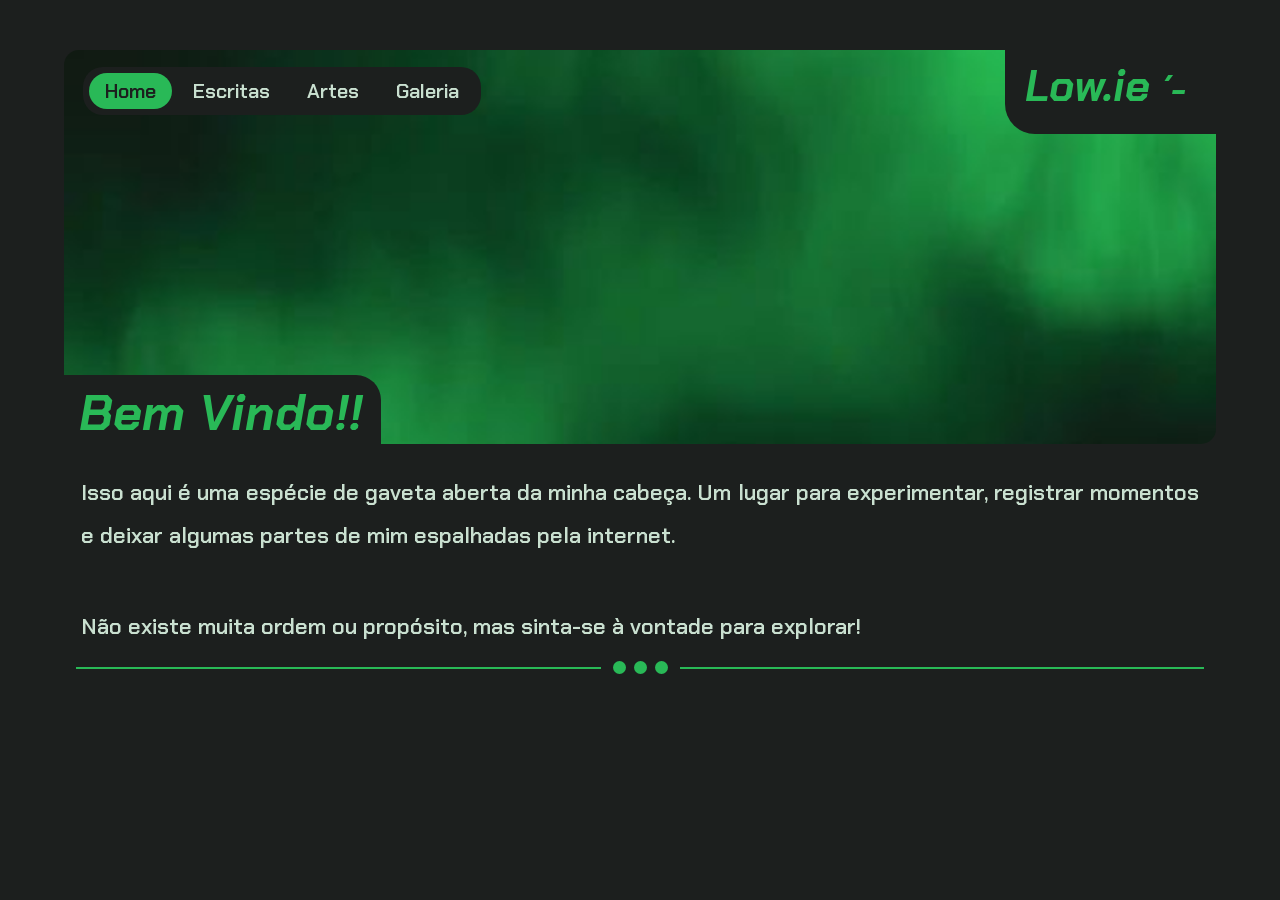
==== index.html @ e08007ea "commit inicial - página home" ====
<!DOCTYPE html>
<html lang="pt-br">

<head>
    <meta charset="UTF-8">
    <meta name="viewport" content="width=device-width, initial-scale=1.0">

    <title>Low.ie - Meu Cantinho</title>

    <!-- Fonte -->
    <link rel="preconnect" href="https://fonts.googleapis.com">
    <link rel="preconnect" href="https://fonts.gstatic.com" crossorigin>
    <link href="https://fonts.googleapis.com/css2?family=Chakra+Petch:wght@400;500;600;700&display=swap" rel="stylesheet">

    <!-- CSS -->
    <link rel="stylesheet" href="style.css">
</head>

<body>

    <main class="container">

        <!-- Cabeçalho e Banner -->
        <header class="cabecalho">

            <div class="banner">

                <!-- Navegação -->
                <nav class="navegacao">
                    <a href="index.html" class="ativo">Home</a>
                    <a href="escritas.html">Escritas</a>
                    <a href="artes.html">Artes</a>
                    <a href="galeria.html">Galeria</a>
                </nav>

                <!-- Identidade -->
                <div class="logo">
                    <span>Low.ie</span>
                    <span class="detalhe-logo">´-</span>
                </div>

                <!-- Título -->
                <h1 class="titulo-banner">Bem Vindo!!</h1>

            </div>

        </header>

        <!-- Apresentação -->
        <section class="apresentacao">

            <p>
                Isso aqui é uma espécie de gaveta aberta da minha cabeça.
                Um lugar para experimentar, registrar momentos e deixar
                algumas partes de mim espalhadas pela internet.
            </p>

            <p class="convite">
                Não existe muita ordem ou propósito, mas sinta-se à
                vontade para explorar!
            </p>

        </section>

        <!-- Divisor decorativo -->
        <div class="divisor">

            <div class="linha"></div>

            <div class="pontos">
                <span></span>
                <span></span>
                <span></span>
            </div>

        </div>

    </main>

</body>

</html>
---- style.css ----
/* ==============================
   CONFIGURAÇÕES GERAIS
============================== */

* {
    margin: 0;
    padding: 0;
    box-sizing: border-box;
}

:root {
    --fundo: #1c1f1e;
    --verde: #29b957;
    --texto: #c9e0d0;
    --preto: #1c1f1e;
}

body {
    background-color: var(--fundo);
    color: var(--texto);
    font-family: 'Chakra Petch', sans-serif;
}

.container {
    width: 90%;
    max-width: 1200px;
    margin: 50px auto;
}


/* ==============================
   BANNER E CABEÇALHO
============================== */

.banner {
    width: 100%;
    height: 394px;

    background-image: url(assets/img/banner.jpg);
    background-size: cover;
    background-position: center;

    border-radius: 15px 0 15px 0;

    position: relative;
}


/* ==============================
   NAVEGAÇÃO
============================== */

.navegacao {
    position: absolute;
    top: 17px;
    left: 19px;

    display: flex;
    align-items: center;
    gap: 5px;

    background-color: var(--preto);
    padding: 6px;

    border-radius: 20px;
}

.navegacao a {
    color: var(--texto);
    text-decoration: none;

    font-size: 20px;
    font-weight: 600;

    padding: 5px 16px;

    border-radius: 20px;

    transition: 0.3s;
}

.navegacao a:hover {
    color: var(--verde);
}

.navegacao a.ativo {
    background-color: var(--verde);
    color: var(--preto);
}


/* ==============================
   LOGO
============================== */

.logo {
    position: absolute;
    top: 0;
    right: 0;

    background-color: var(--preto);

    padding: 8px 30px 20px 20px;

    border-radius: 0 0 0 30px;

    color: var(--verde);

    font-size: 43px;
    font-weight: 700;
    font-style: italic;
}

.detalhe-logo {
    font-size: 35px;
}


/* ==============================
   TÍTULO DO BANNER
============================== */

.titulo-banner {
    position: absolute;
    bottom: -1px;
    left: 0;

    background-color: var(--preto);

    padding: 5px 18px 0 15px;

    border-radius: 0 25px 0 0;

    color: var(--verde);

    font-size: 50px;
    font-weight: 700;
    font-style: italic;
}


/* ==============================
   APRESENTAÇÃO
============================== */

.apresentacao {
    padding: 28px 17px 0;

    font-size: 22px;
    font-weight: 600;
    line-height: 1.95;
    text-align: justify;
}

.apresentacao p {
    margin-bottom: 48px;
}

.apresentacao .convite {
    margin-bottom: 12px;
}


/* ==============================
   DIVISOR
============================== */

.divisor {
    display: flex;
    align-items: center;
    justify-content: center;

    position: relative;

    margin: 18px 12px 0;
}

.linha {
    width: 100%;
    height: 2px;

    background-color: var(--verde);
}

.pontos {
    position: absolute;

    display: flex;
    gap: 8px;

    background-color: var(--fundo);
    padding: 0 12px;
}

.pontos span {
    width: 13px;
    height: 13px;

    background-color: var(--verde);

    border-radius: 50%;
}


/* ==============================
   RESPONSIVIDADE
============================== */

@media (max-width: 768px) {

    .container {
        width: 92%;
        margin: 25px auto;
    }

    .banner {
        height: 300px;
    }

    .navegacao {
        top: 12px;
        left: 10px;
        gap: 0;
    }

    .navegacao a {
        font-size: 15px;
        padding: 6px 10px;
    }

    .logo {
        font-size: 28px;
        padding: 8px 15px 12px 15px;
    }

    .detalhe-logo {
        font-size: 25px;
    }

    .titulo-banner {
        font-size: 35px;
    }

    .apresentacao {
        font-size: 17px;
        padding: 22px 10px 0;
    }

    .apresentacao p {
        margin-bottom: 30px;
    }

}

@media (max-width: 480px) {

    .banner {
        height: 240px;
    }

    .navegacao {
        top: 12px;
        left: 8px;
    }

    .navegacao a {
        font-size: 12px;
        padding: 6px 8px;
    }

    .logo {
        font-size: 21px;
    }

    .titulo-banner {
        font-size: 28px;
    }

    .apresentacao {
        font-size: 15px;
        line-height: 1.8;
    }

}
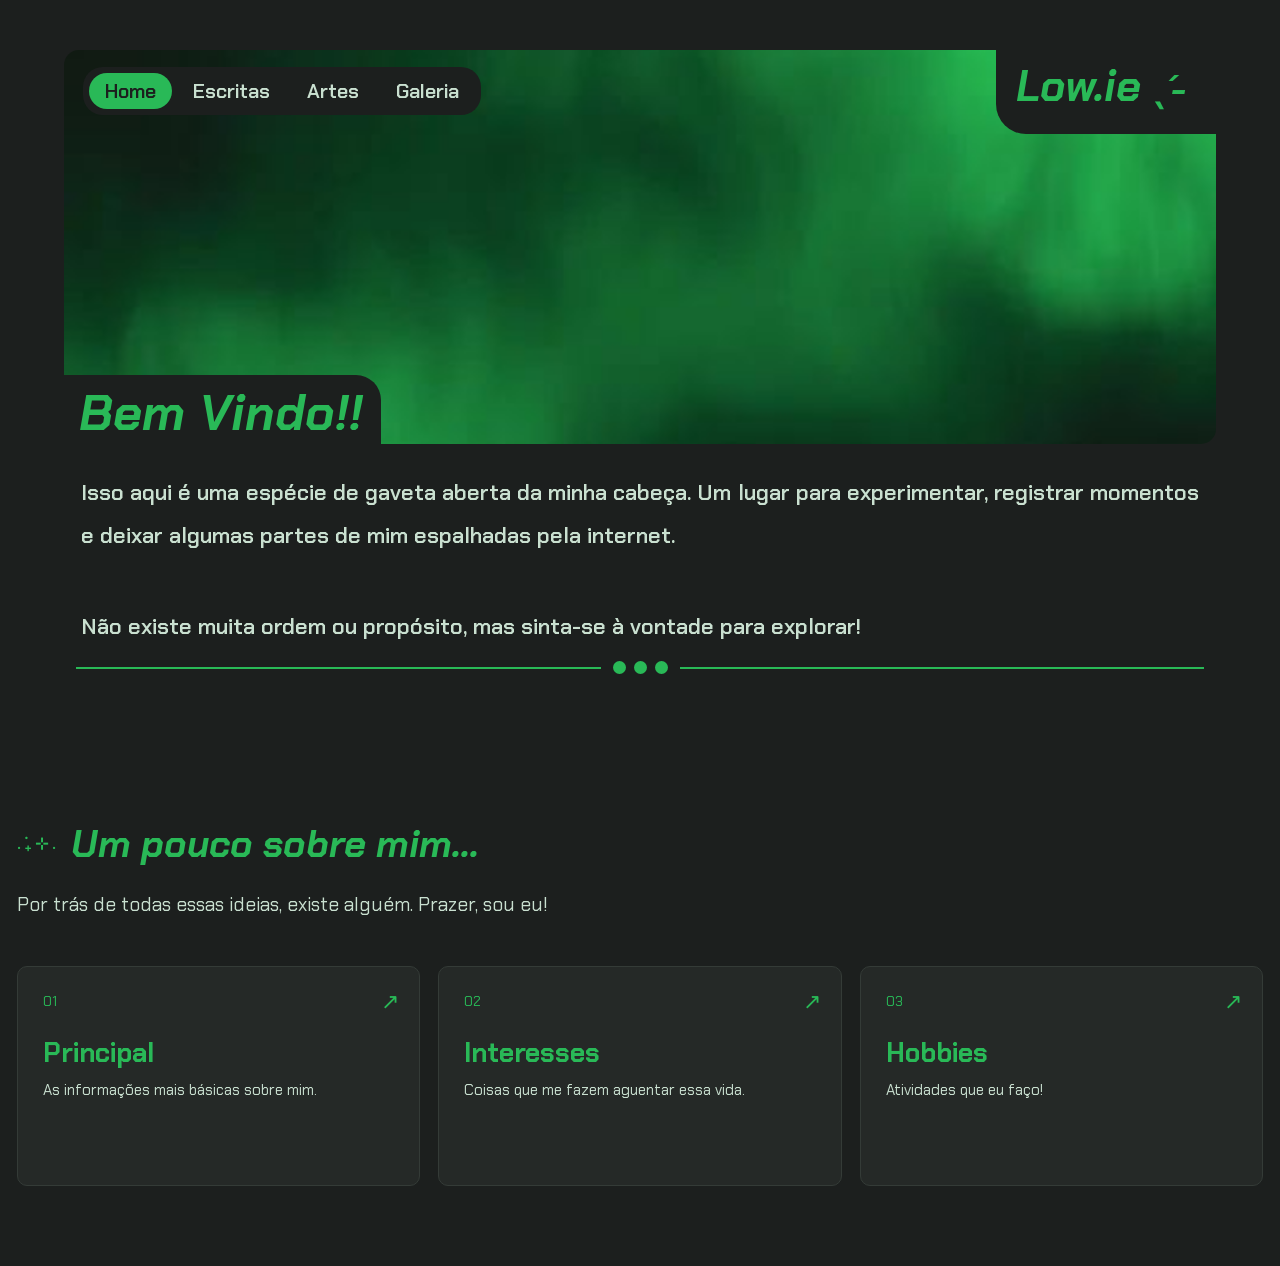
==== commit 032e9bd3: "add: scroll down para informações minhas" ====
--- a/index.html
+++ b/index.html
@@ -37,7 +37,7 @@
                 <!-- Identidade -->
                 <div class="logo">
                     <span>Low.ie</span>
-                    <span class="detalhe-logo">´-</span>
+                    <span class="detalhe-logo">ˎˊ-</span>
                 </div>
 
                 <!-- Título -->
@@ -78,6 +78,47 @@
 
     </main>
 
+    <!-- Nova seção -->
+    <section class="secao-conteudo revelar">
+
+        <div class="secao-titulo">
+            <span class="numero">. ݁₊ ⊹ . </span>
+            <h2>Um pouco sobre mim...</h2>
+        </div>
+
+        <p class="descricao-secao">
+            Por trás de todas essas ideias, existe alguém. Prazer, sou eu!
+        </p>
+
+        <div class="conteudo-categorias">
+
+            <a href="escritas.html" class="categoria">
+                <span>01</span>
+                <h3>Principal</h3>
+                <p>As informações mais básicas sobre mim.</p>
+                <span class="seta">↗</span>
+            </a>
+
+            <a href="artes.html" class="categoria">
+                <span>02</span>
+                <h3>Interesses</h3>
+                <p>Coisas que me fazem aguentar essa vida. </p>
+                <span class="seta">↗</span>
+            </a>
+
+            <a href="galeria.html" class="categoria">
+                <span>03</span>
+                <h3>Hobbies</h3>
+                <p>Atividades que eu faço!</p>
+                <span class="seta">↗</span>
+            </a>
+
+        </div>
+
+    </section>
+
+    <script src="script.js"></script>
+
 </body>
 
 </html>
--- a/style.css
+++ b/style.css
@@ -283,3 +283,135 @@
     }
 
 }
+
+/* ==============================
+   NOVA SEÇÃO
+============================== */
+
+.secao-conteudo {
+    padding: 100px 17px 80px;
+}
+
+.secao-titulo {
+    display: flex;
+    align-items: center;
+    gap: 15px;
+    margin-bottom: 20px;
+}
+
+.numero {
+    color: var(--verde);
+    font-size: 16px;
+    font-weight: 700;
+}
+
+.secao-titulo h2 {
+    color: var(--verde);
+    font-size: 38px;
+    font-style: italic;
+}
+
+.descricao-secao {
+    font-size: 19px;
+    line-height: 1.7;
+    max-width: 650px;
+    margin-bottom: 45px;
+}
+
+
+/* CATEGORIAS */
+
+.conteudo-categorias {
+    display: grid;
+    grid-template-columns: repeat(3, 1fr);
+    gap: 18px;
+}
+
+.categoria {
+    position: relative;
+
+    display: flex;
+    flex-direction: column;
+
+    min-height: 220px;
+    padding: 25px;
+
+    background-color: #252927;
+    border: 1px solid #343b37;
+    border-radius: 10px;
+
+    color: var(--texto);
+    text-decoration: none;
+
+    transition: 0.3s ease;
+}
+
+.categoria > span:first-child {
+    color: var(--verde);
+    font-size: 14px;
+}
+
+.categoria h3 {
+    color: var(--verde);
+    font-size: 27px;
+    margin-top: 25px;
+}
+
+.categoria p {
+    font-size: 15px;
+    line-height: 1.6;
+    margin-top: 8px;
+}
+
+.categoria .seta {
+    position: absolute;
+    right: 20px;
+    top: 20px;
+
+    font-size: 22px;
+    color: var(--verde);
+}
+
+.categoria:hover {
+    transform: translateY(-5px);
+    border-color: var(--verde);
+    background-color: #29312c;
+}
+
+
+/* ==============================
+   ANIMAÇÃO DE SCROLL
+============================== */
+
+.revelar {
+    opacity: 0;
+    transform: translateY(35px);
+
+    transition:
+        opacity 0.9s ease,
+        transform 0.9s ease;
+}
+
+.revelar.visivel {
+    opacity: 1;
+    transform: translateY(0);
+}
+
+
+/* RESPONSIVIDADE */
+
+@media (max-width: 768px) {
+
+    .conteudo-categorias {
+        grid-template-columns: 1fr;
+    }
+
+    .secao-titulo h2 {
+        font-size: 30px;
+    }
+
+    .secao-conteudo {
+        padding: 70px 10px;
+    }
+
+}
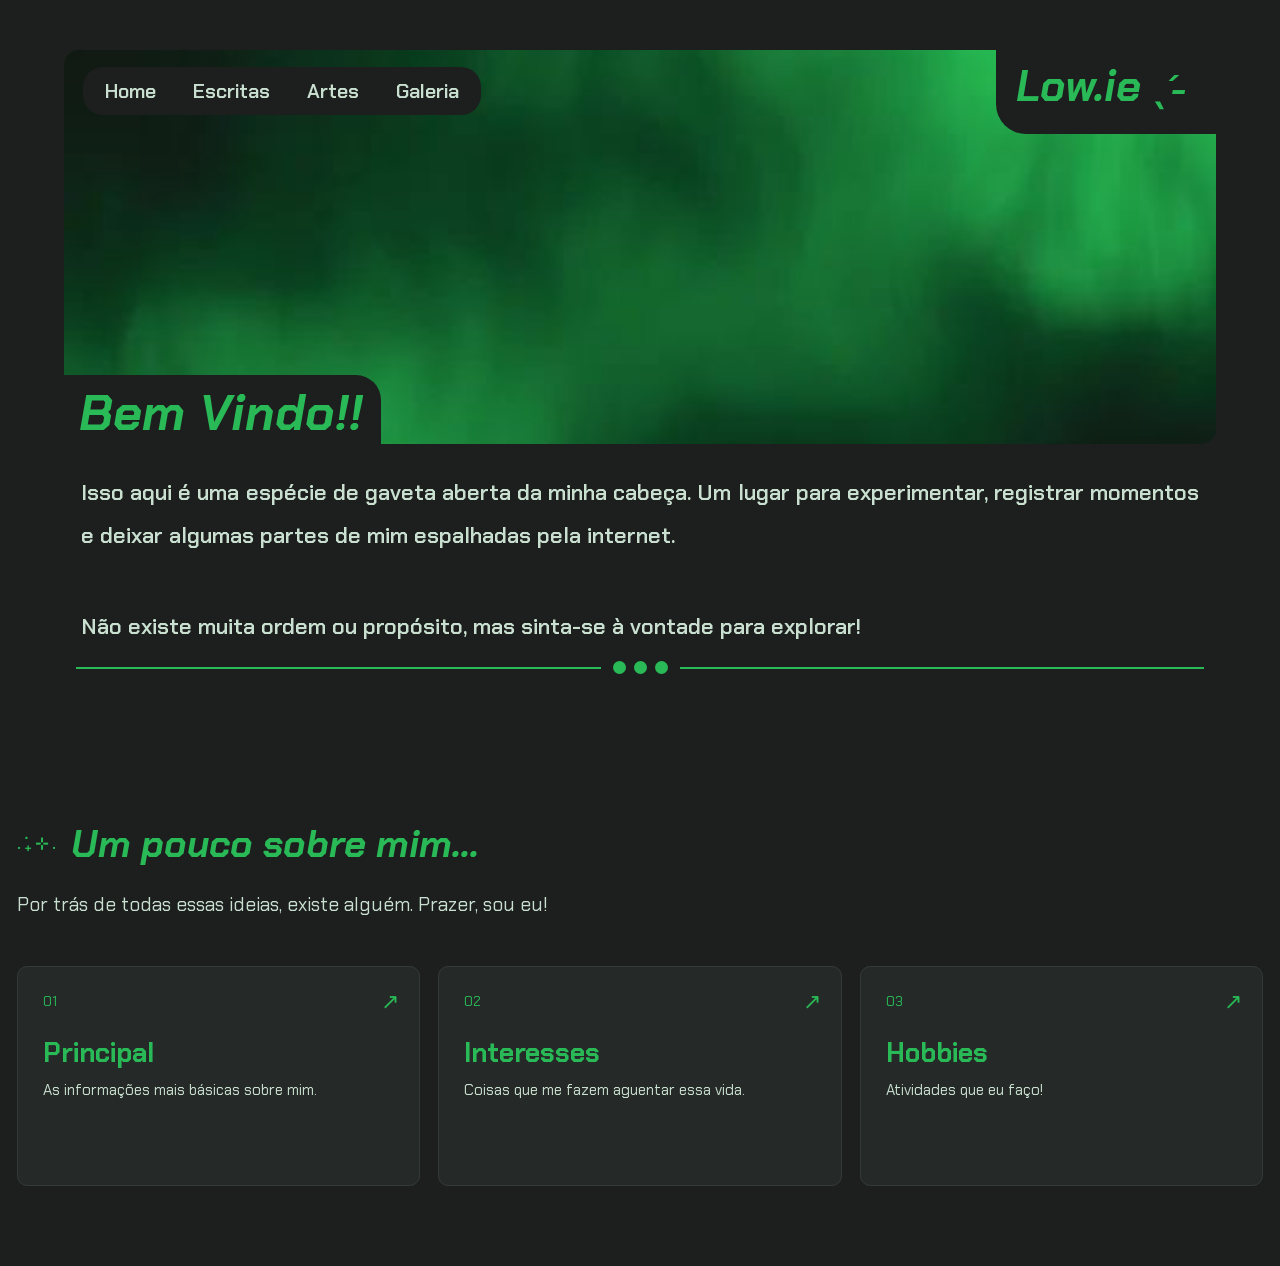
==== commit 3c65b1d0: "feat: novo estilo no menu de páginas" ====
--- a/index.html
+++ b/index.html
@@ -14,7 +14,7 @@
     <link href="https://fonts.googleapis.com/css2?family=Chakra+Petch:wght@400;500;600;700&display=swap" rel="stylesheet">
 
     <!-- CSS -->
-    <link rel="stylesheet" href="style.css">
+    <link rel="stylesheet" href="css/main.css">
 </head>
 
 <body>
@@ -28,7 +28,7 @@
 
                 <!-- Navegação -->
                 <nav class="navegacao">
-                    <a href="index.html" class="ativo">Home</a>
+                    <a href="index.html" aria-current="page">Home</a>
                     <a href="escritas.html">Escritas</a>
                     <a href="artes.html">Artes</a>
                     <a href="galeria.html">Galeria</a>
@@ -92,32 +92,40 @@
 
         <div class="conteudo-categorias">
 
-            <a href="escritas.html" class="categoria">
+            <button type="button" class="categoria" data-modal="modais/principal.html">
                 <span>01</span>
                 <h3>Principal</h3>
                 <p>As informações mais básicas sobre mim.</p>
                 <span class="seta">↗</span>
-            </a>
+            </button>
 
-            <a href="artes.html" class="categoria">
+            <button type="button" class="categoria" data-modal="modais/interesses.html">
                 <span>02</span>
                 <h3>Interesses</h3>
                 <p>Coisas que me fazem aguentar essa vida. </p>
                 <span class="seta">↗</span>
-            </a>
+            </button>
 
-            <a href="galeria.html" class="categoria">
+            <button type="button" class="categoria" data-modal="modais/hobbies.html">
                 <span>03</span>
                 <h3>Hobbies</h3>
                 <p>Atividades que eu faço!</p>
                 <span class="seta">↗</span>
-            </a>
+            </button>
 
         </div>
 
     </section>
 
-    <script src="script.js"></script>
+    <dialog class="janela-categoria" id="janela-categoria" aria-labelledby="titulo-janela">
+        <div class="janela-cabecalho">
+            <h2 id="titulo-janela">Categoria</h2>
+            <button type="button" class="fechar-janela" aria-label="Fechar janela">×</button>
+        </div>
+        <iframe class="janela-corpo" id="corpo-janela" title="Conteúdo da categoria" src="about:blank"></iframe>
+    </dialog>
+
+    <script type="module" src="js/main.js"></script>
 
 </body>
 
--- a/css/main.css
+++ b/css/main.css
@@ -0,0 +1,4 @@
+@import url("./base.css");
+@import url("./home.css");
+@import url("./category-modal.css");
+@import url("./reveal.css");
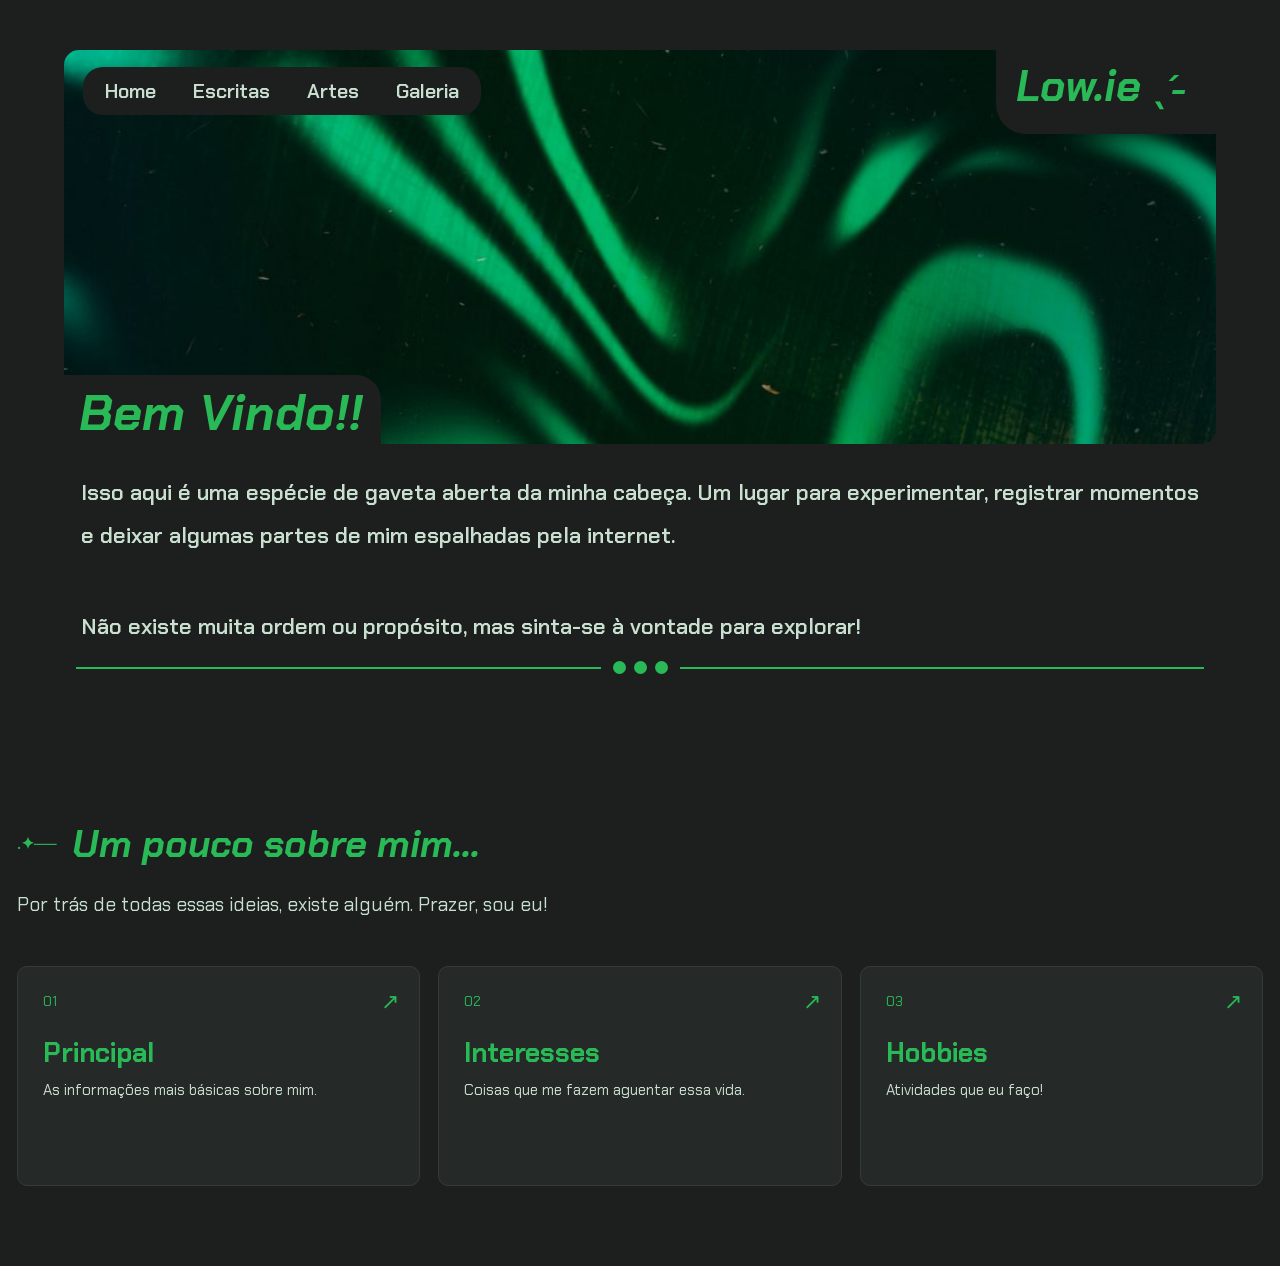
==== commit 614d3f53: "feat: base da modal de interesses" ====
--- a/index.html
+++ b/index.html
@@ -82,7 +82,7 @@
     <section class="secao-conteudo revelar">
 
         <div class="secao-titulo">
-            <span class="numero">. ݁₊ ⊹ . </span>
+            <span class="numero">.✦── </span>
             <h2>Um pouco sobre mim...</h2>
         </div>
 
